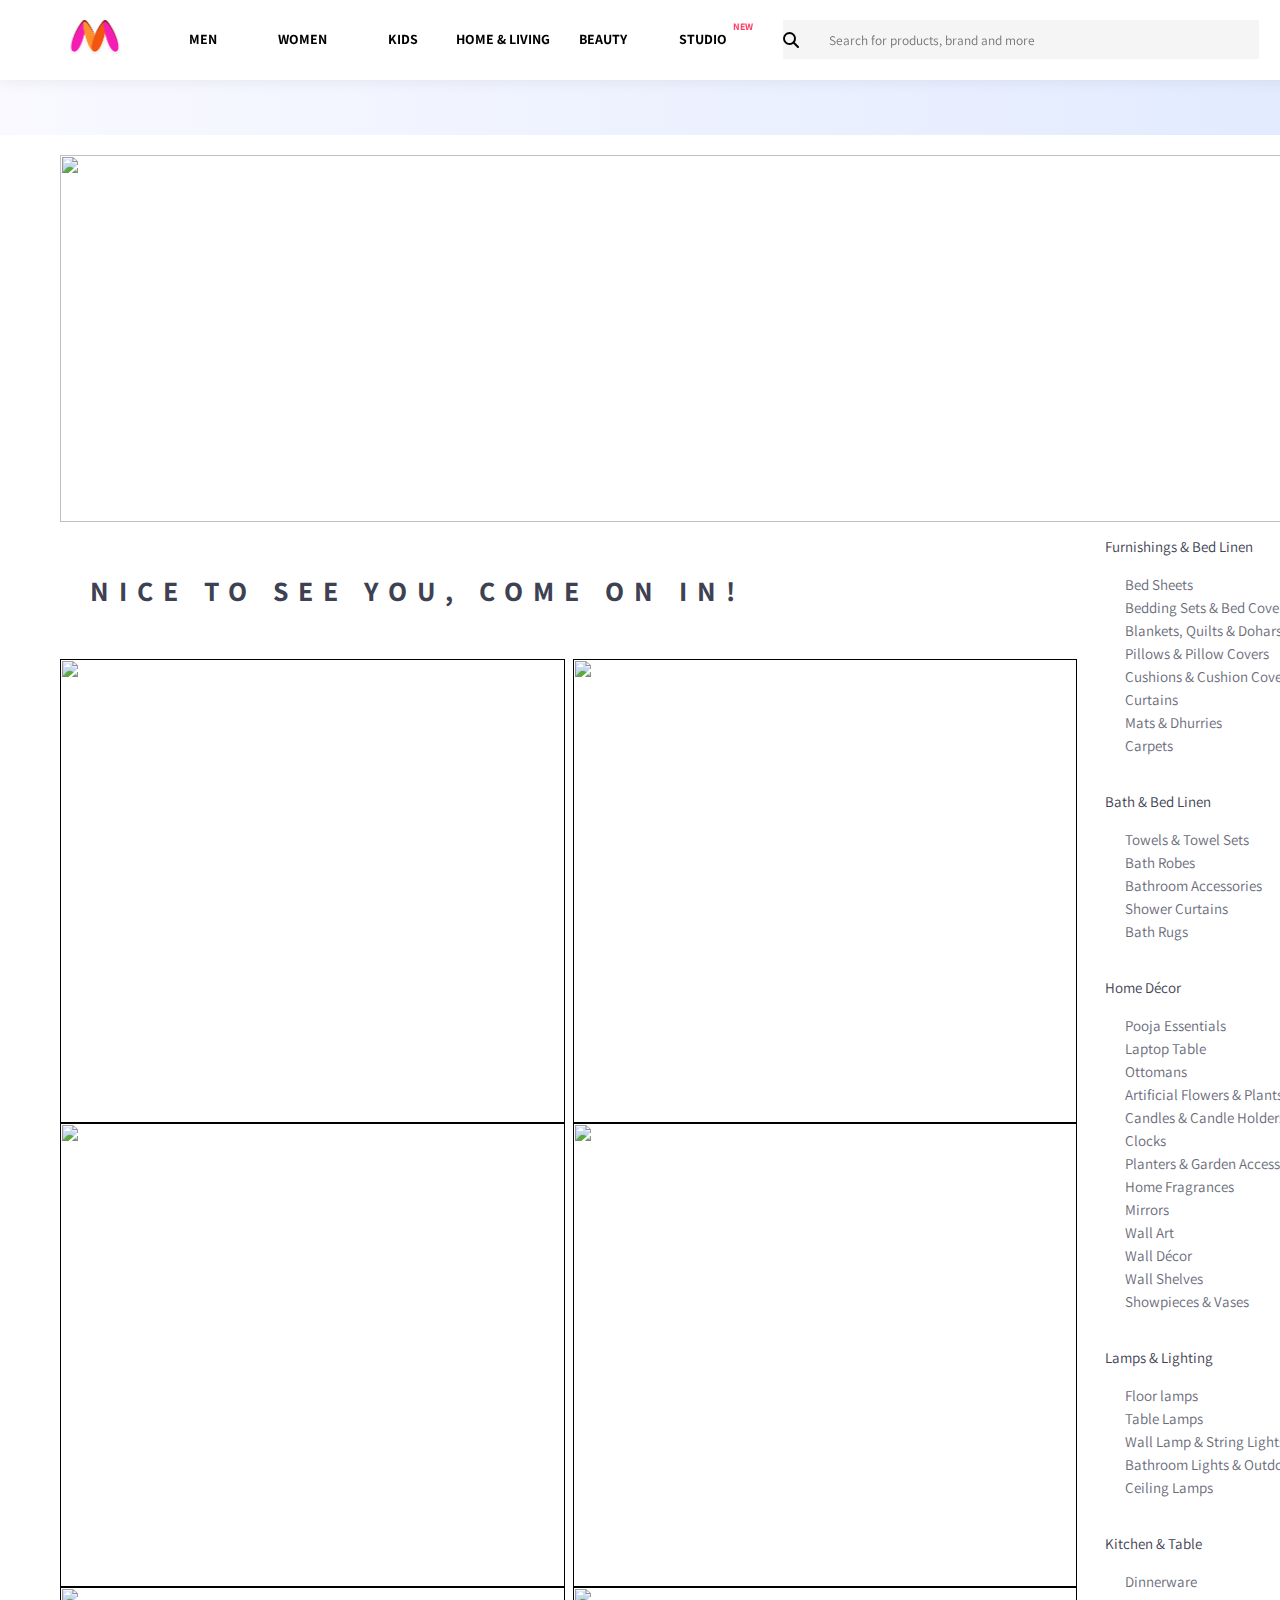
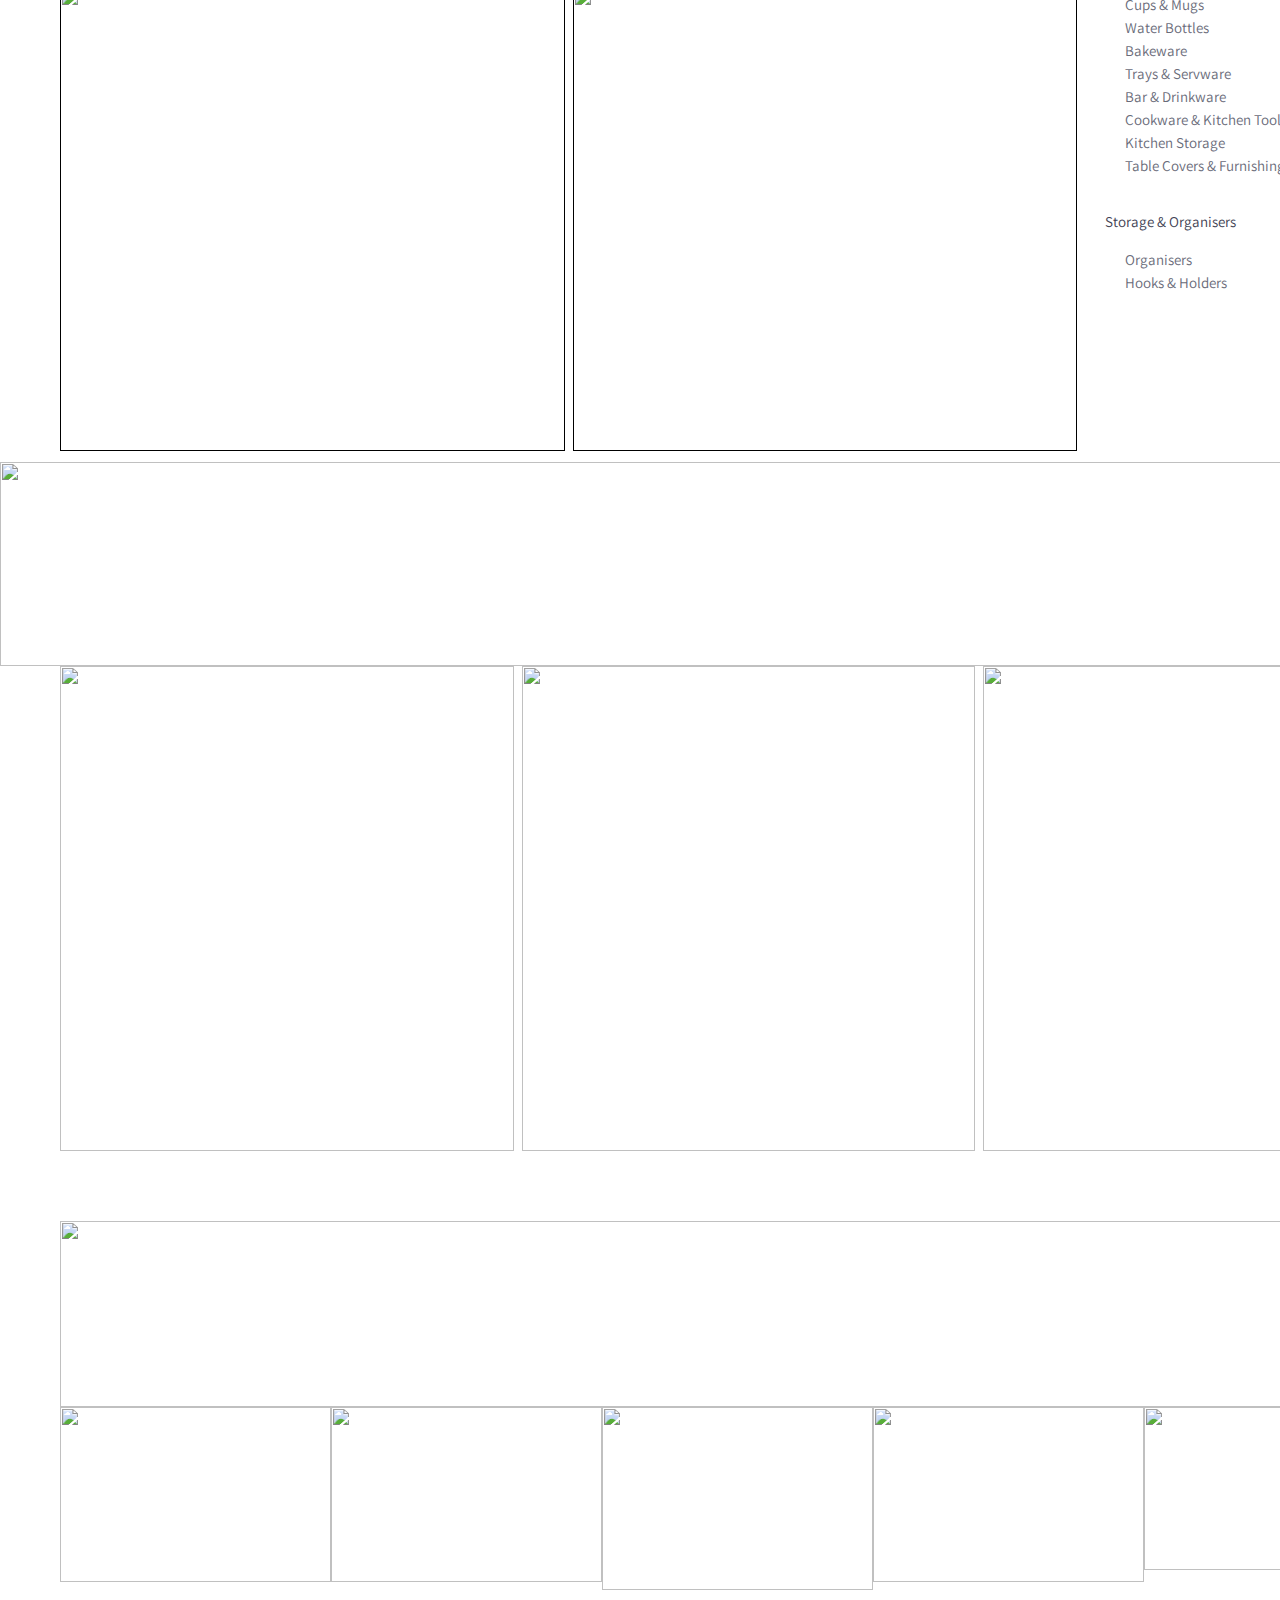
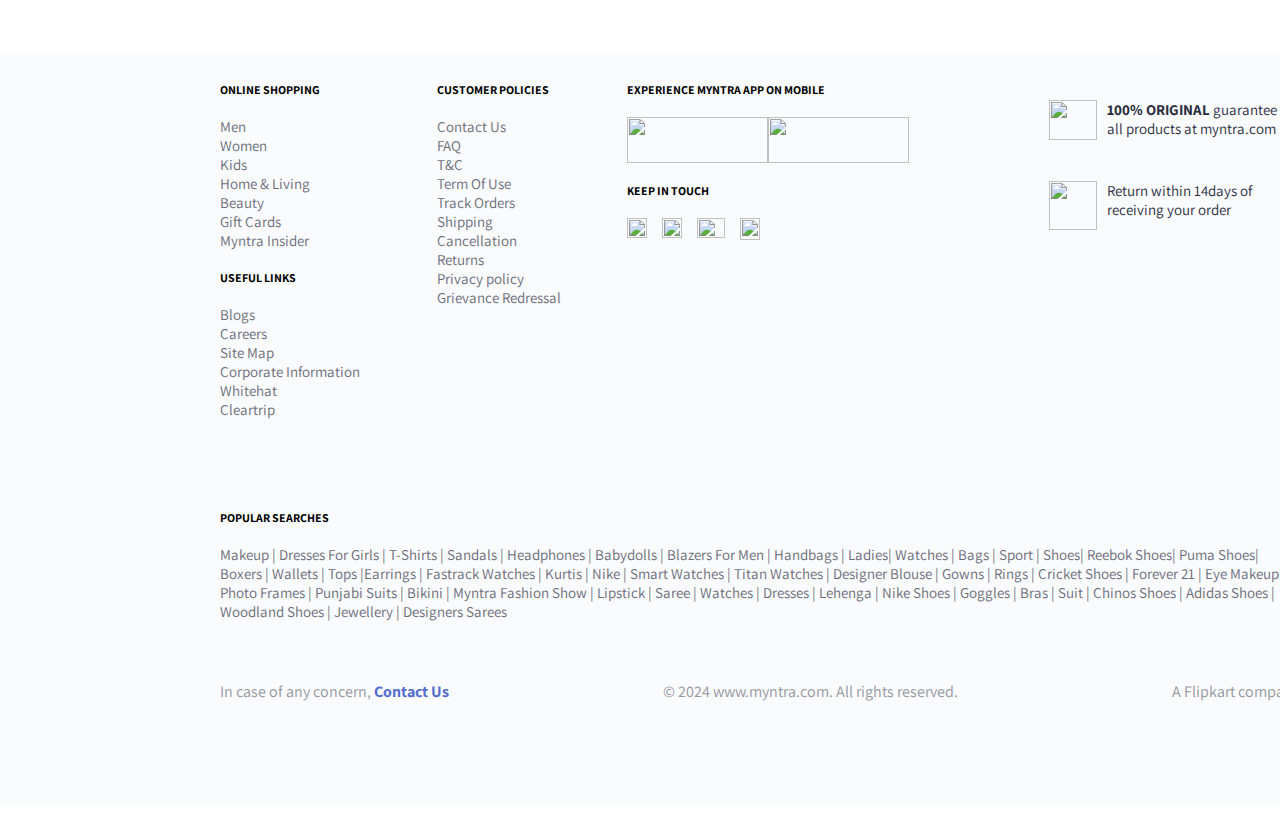
==== home and living.html @ 0d551e58 "new" ====
<!DOCTYPE html>
<html lang="en">

<head>
    <title>Home and Living - Buy Interior Decoration Products and Accessories Online in India</title>
    <link rel="stylesheet" href="css/style.css">
    <link rel="shortcut icon" href="logo.jpg" type="image/x-icon">
    <link rel="stylesheet" href="https://cdnjs.cloudflare.com/ajax/libs/font-awesome/6.7.2/css/all.min.css" />
</head>

<body style="height: 3000px;">
    <header>
        <div class="container">
            <div class="logo">
                <a href="index.html">  <div class="logo-img"></div></a>

            </div>
            <nav>
                <div class="demo"><a href="">Men</a></div>
                <div  class="demo"><a href="">Women</a></div>
                <div  class="demo"><a href="">Kids</a></div>
                <div  class="demo"><a href="home and living.html">Home & Living</a></div>
                <div  class="demo"><a href="">Beauty</a></div>
                <div  class="demo"><a href="">Studio</a>
                <div class="studio">NEW</div>
                </div>

            </nav>
            <div class="search-box">
                <i class="fa-solid fa-magnifying-glass"></i>
                <input type="search" placeholder="Search for products, brand and more">

            </div>
            <div class="profile-section">
                <div>
                    <i class="fa-regular fa-user"></i>
                    <span>Profile</span>
                </div>
                <div>
                    <i class="fa-regular fa-heart"></i>
                    <span>Wishlist</span>
                </div>
                <div>
                    <i class="fa-solid fa-bag-shopping"></i>
                    <span>Bag</span>
                    </i>
                </div>

            </div>

        </div>

    </header>
    <div class="first-box"></div>
    <div class="sec-box">
        <img src="https://assets.myntassets.com/w_980,c_limit,fl_progressive,dpr_2.0/assets/images/banners/2018/6/8/eff01060-f706-468d-b97c-95cdf43174f91528443826867-Desktop-Home-Banner.jpg"
            width="100%" height="100%">
    </div>
    <div class="third-box">
        <div class="third-box-1">
            <div class="text-banner">NICE TO SEE YOU, COME ON IN!</div>
            <div class="subtitle"></div>
            <div class="row-base">
                <div class="base1"><a href=""><img
                            src="https://assets.myntassets.com/w_350,c_limit,fl_progressive,dpr_2.0/assets/images/banners/2018/2/2/11517563660020-bed.jpg"
                            style="width: 100%; height: 100%;"></a></div>
                <div class="base2"><a href=""><img
                            src="https://assets.myntassets.com/w_350,c_limit,fl_progressive,dpr_2.0/assets/images/banners/2018/2/2/11517563782565-furnishings.jpg"
                            style="width: 100%;height: 100%;"></a></div>
            </div>
            <div class="row-base">
                <div class="base1"><a href=""><img
                            src="https://assets.myntassets.com/w_350,c_limit,fl_progressive,dpr_2.0/assets/images/banners/2018/2/2/11517563810789-art-n-decor.jpg"
                            style="width: 100%; height: 100%;"></a></div>
                <div class="base2"><a href=""><img
                            src="https://assets.myntassets.com/w_350,c_limit,fl_progressive,dpr_2.0/assets/images/banners/2018/2/2/11517563866590-lamps.jpg"
                            style="width: 100%; height: 100%;"></a></div>
            </div>
            <div class="row-base">
                <div class="base1"><a href=""><img
                            src="https://assets.myntassets.com/w_350,c_limit,fl_progressive,dpr_2.0/assets/images/banners/2018/2/2/11517563925069-kitchen.jpg"
                            style="width: 100%; height: 100%;"></a></div>
                <div class="base2"><a href=""><img
                            src="https://assets.myntassets.com/w_350,c_limit,fl_progressive,dpr_2.0/assets/images/banners/2018/2/2/11517563958962-bath.jpg"
                            style="width: 100%; height: 100%;"></a></div>
            </div>
        </div>
        <div class="third-box-2">
            <div class="topic">Furnishings & Bed Linen</div>
            <ul>
                <li><a href="">Bed Sheets</a></li>
                <li><a href="">Bedding Sets & Bed Covers</a></li>
                <li><a href="">Blankets, Quilts & Dohars</a></li>
                <li><a href="">Pillows & Pillow Covers</a></li>
                <li><a href="">Cushions & Cushion Covers</a></li>
                <li><a href="">Curtains</a></li>
                <li><a href="">Mats & Dhurries</a></li>
                <li><a href="">Carpets</a></li>
            </ul>
            <div class="topic">Bath & Bed Linen</div>
            <ul>
                <li><a href="">Towels & Towel Sets</a></li>
                <li><a href="">Bath Robes</a></li>
                <li><a href="">Bathroom Accessories</a></li>
                <li><a href="">Shower Curtains</a></li>
                <li><a href="">Bath Rugs</a></li>
            </ul>
            <div class="topic">Home Décor</div>
            <ul>
                <li><a href="">Pooja Essentials</a></li>
                <li><a href="">Laptop Table</a></li>
                <li><a href="">Ottomans</a></li>
                <li><a href="">Artificial Flowers & Plants</a></li>
                <li><a href="">Candles & Candle Holders</a></li>
                <li><a href="">Clocks</a></li>
                <li><a href="">Planters & Garden Accessories</a></li>
                <li><a href="">Home Fragrances</a></li>
                <li><a href="">Mirrors</a></li>
                <li><a href="">Wall Art</a></li>
                <li><a href="">Wall Décor</a></li>
                <li><a href="">Wall Shelves</a></li>
                <li><a href="">Showpieces & Vases</a></li>
            </ul>
            <div class="topic">Lamps & Lighting</div>
            <ul>
                <li><a href="">Floor lamps</a></li>
                <li><a href="">Table Lamps</a></li>
                <li><a href="">Wall Lamp & String Lights</a></li>
                <li><a href="">Bathroom Lights & Outdoor Lamps</a></li>
                <li><a href="">Ceiling Lamps</a></li>
            </ul>
            <div class="topic">Kitchen & Table</div>
            <ul>
                <li><a href="">Dinnerware</a></li>
                <li><a href="">Cups & Mugs</a></li>
                <li><a href="">Water Bottles</a></li>
                <li><a href="">Bakeware</a></li>
                <li><a href="">Trays & Servware</a></li>
                <li><a href="">Bar & Drinkware</a></li>
                <li><a href="">Cookware & Kitchen Tools</a></li>
                <li><a href="">Kitchen Storage</a></li>
                <li><a href="">Table Covers & Furnishings</a></li>
            </ul>
            <div class="topic">Storage & Organisers</div>
            <ul>
                <li><a href="">Organisers</a></li>
                <li><a href="">Hooks & Holders</a></li>
            </ul>
        </div>
    </div>
    <div class="picture">
        <img src="https://assets.myntassets.com/w_980,c_limit,fl_progressive,dpr_2.0/assets/images/banners/2018/2/1/11517478281102-Home-page-Desktop_12.jpg"
            style="width: 100%; height: 100%;">
    </div>
    <div class="fourth-box">
        <div class="f-box1">
            <img src="https://assets.myntassets.com/w_326,c_limit,fl_progressive,dpr_2.0/assets/images/banners/2018/2/1/11517485441956-Wedding-checklist.jpg"
                style="width: 100%; height: 100%;">
        </div>
        <div class="f-box2"><img
                src="https://assets.myntassets.com/w_326,c_limit,fl_progressive,dpr_2.0/assets/images/banners/2018/2/1/11517478592904-Home-page-Desktop_14.jpg"
                style="width: 100%; height: 100%;"></div>
        <div class="f-box3"><img
                src="https://assets.myntassets.com/w_326,c_limit,fl_progressive,dpr_2.0/assets/images/banners/2018/2/1/11517478592892-Home-page-Desktop_15.jpg"
                style="width: 100%; height: 100%;"></div>

    </div>
    <div class="fifth-box"><img
            src="https://assets.myntassets.com/w_980,c_limit,fl_progressive,dpr_2.0/assets/images/banners/2018/2/1/11517478696928-Home-page-Desktop_16.jpg"
            style="width: 100%; height: 100%;">
    </div>
    <div class="six-box">
        <div class="s-box"><img
                src="https://assets.myntassets.com/w_196,c_limit,fl_progressive,dpr_2.0/assets/images/2022/4/26/13606c4a-14e9-48e4-a56a-a9c3979e7db21650971940091-swayam_logo_new_1980_x_1280.jpg"
                style="width: 100%; height: 175px;"></div>
        <div class="s-box"><img
                src="https://assets.myntassets.com/w_196,c_limit,fl_progressive,dpr_2.0/assets/images/2022/3/17/ff6b8a0b-83fa-4f9f-bbb3-0fc51fd9454a1647517771374-updated-logo.jpg"
                style="width: 100%; height: 175px;"></div>
        <div class="s-box"><img
                src="https://assets.myntassets.com/w_196,c_limit,fl_progressive,dpr_2.0/assets/images/2022/3/17/9830dff5-9056-402f-9bf0-ba3ead0abcaf1647499996169-SPACES---LOGO-01--BEDBATHRUGS-.jpg"
                style="width: 100%; height: 183px;"></div>
        <div class="s-box"><img
                src="https://assets.myntassets.com/w_196,c_limit,fl_progressive,dpr_2.0/assets/images/2022/3/17/06f9e39d-a4d4-4ba4-b4cb-960c87ff5d511647499996189-M-S-Logo.jpg"
                style="width: 100%; height: 175px;"></div>
        <div class="s-box"><img
                src="https://assets.myntassets.com/w_196,c_limit,fl_progressive,dpr_2.0/assets/images/banners/2019/3/1/a38e440e-1ff7-4092-acbe-46d74b38384a1551443106457-Home-page-Desktop-Brands_13.jpg"
                style="width: 100%; height: 163px;"></div>
    </div>
    <footer style="padding: 30px 0px 40px 0px; height: 754px;">
        <div class="footer-box1" style="height: 754px;">
            <div class="row1">
                <div class="A">
                    <h1>ONLINE SHOPPING</h1>
                    <ul>
                        <li>Men</li>
                        <li>Women</li>
                        <li>Kids</li>
                        <li>Home & Living</li>
                        <li>Beauty</li>
                        <li>Gift Cards</li>
                        <li style="margin-bottom: 20px;">Myntra Insider</li>
                    </ul>
                    <h1>USEFUL LINKS</h1>
                    <ul>
                        <li>Blogs</li>
                        <li>Careers</li>
                        <li>Site Map</li>
                        <li>Corporate Information</li>
                        <li>Whitehat</li>
                        <li>Cleartrip</li>
                    </ul>

                </div>
                <div class="B">
                    <h1>CUSTOMER POLICIES</h1>
                    <ul>
                        <li>Contact Us</li>
                        <li>FAQ</li>
                        <li>T&C</li>
                        <li>Term Of Use</li>
                        <li>Track Orders</li>
                        <li>Shipping</li>
                        <li>Cancellation</li>
                        <li>Returns</li>
                        <li>Privacy policy</li>
                        <li>Grievance Redressal</li>
                    </ul>
                </div>
                <div class="C">
                    <h1>EXPERIENCE MYNTRA APP ON MOBILE</h1>
                    <div class="foot-box">
                        <div class="f-b-1" style="width: 50%; height: 100%;">
                            <img src="https://constant.myntassets.com/web/assets/img/80cc455a-92d2-4b5c-a038-7da0d92af33f1539674178924-google_play.png"
                                style="width: 100%; height: 100%;">
                        </div>
                        <div class="f-b-2" style="width: 50%; height: 100%;">
                            <img src="https://constant.myntassets.com/web/assets/img/bc5e11ad-0250-420a-ac71-115a57ca35d51539674178941-apple_store.png"
                                style="width: 100%; height: 100%;">
                        </div>

                    </div>
                    <div class="foot-box-1">
                        <h1>KEEP IN TOUCH</h1>
                        <div class="new-box">
                            <div><img
                                    src="https://constant.myntassets.com/web/assets/img/d2bec182-bef5-4fab-ade0-034d21ec82e31574604275433-fb.png"
                                    style="width: 20px; height: 20px;"></div>
                            <div><img
                                    src="https://constant.myntassets.com/web/assets/img/f10bc513-c5a4-490c-9a9c-eb7a3cc8252b1574604275383-twitter.png"
                                    style="width: 20px; height: 20px;"></div>
                            <div><img
                                    src="https://constant.myntassets.com/web/assets/img/a7e3c86e-566a-44a6-a733-179389dd87111574604275355-yt.png"
                                    style="width: 28px; height: 20px;"></div>
                            <div><img
                                    src="https://constant.myntassets.com/web/assets/img/b4fcca19-5fc1-4199-93ca-4cae3210ef7f1574604275408-insta.png"
                                    style="width: 20px; height: 22px;"></div>
                        </div>

                    </div>
                </div>
                <div class="D">
                    <div class="D1" style="width: 250px;height: 41px; display: flex;">
                        <div class="photo"><img
                                src="https://constant.myntassets.com/web/assets/img/6c3306ca-1efa-4a27-8769-3b69d16948741574602902452-original.png"
                                style="width: 48px; height: 40px;"></div>
                        <div class="text"><b>100% ORIGINAL </b>guarantee for all products at myntra.com</div>
                    </div>
                    <div class="D2" style="width: 250px; height: 41px; display: flex;">
                        <div class="photo-1">
                            <img src="https://assets.myntassets.com/assets/images/retaillabs/2023/5/22/becb1b16-86cc-4e78-bdc7-7801c17947831684737106127-Return-Window-image.png"
                                style="width: 48px; height: 49px;">
                        </div>
                        <div class="text1">Return within 14days of receiving your order</div>
                    </div>
                </div>
            </div>
            <div class="popular-searches">
                <h1>POPULAR SEARCHES</h1>
                <a href="#">
                    <p>
                        Makeup | Dresses For Girls | T-Shirts | Sandals | Headphones | Babydolls | Blazers For Men |
                        Handbags | Ladies|
                        Watches | Bags | Sport | Shoes| Reebok Shoes| Puma Shoes| Boxers | Wallets | Tops |Earrings |
                        Fastrack Watches |
                        Kurtis | Nike | Smart Watches | Titan Watches | Designer Blouse | Gowns | Rings | Cricket Shoes
                        | Forever 21 | Eye
                        Makeup | Photo Frames | Punjabi Suits | Bikini | Myntra Fashion Show | Lipstick | Saree |
                        Watches | Dresses |
                        Lehenga | Nike Shoes | Goggles | Bras | Suit | Chinos Shoes | Adidas Shoes | Woodland Shoes |
                        Jewellery |
                        Designers Sarees
                    </p>
                </a>
            </div>
            <div class="concern">
                <div class="contact-concern">In case of any concern, <a href="#">Contact Us</a></div>
                <p>© 2024 www.myntra.com. All rights reserved.</p>
                <div class="fpcomp"><a href="#">A Flipkart company</a></a></div>
            </div>
        </div>

    </footer>




</body>

</html>
---- css/style.css ----
@import url('https://fonts.googleapis.com/css2?family=Assistant:wght@200..800&display=swap');

* {
    margin: 0;
    padding: 0;
    box-sizing: border-box;
    font-family: "Assistant", serif;
}
.offers{
    position: fixed;
    bottom: 130px;
    width: 44px;
    height: 288px;
    background-color: #535766;
    color: white;
    right: 0;
    display: flex;
    justify-content: center;
    align-items: center;
    padding: 20px;
   
}
.offer-content{
    text-align: center;
   
    
}
.offer-text{
    font-size: 24px;
    font-weight: bold;
    writing-mode: vertical-rl;
    transform: rotate(180deg);
    margin: 24px 16px;
    border-top: 12px solid transparent;
    border-bottom: 12px solid transparent;
    
}

header {
    width: 1519px;
    height: 80px;
    box-shadow: 0 4px 12px 0 rgba(0, 0, 0, .05);
    background-color: white;
    /* border: 2px solid red; */
    position: fixed;
    top: 0;
    left: 0;
    right: 0;
}

a {
    text-decoration: none;
    color: inherit;
    font-family: "Assistant", serif;
}

.container {
    width: 1500px;
    height: 80px;
    /* border: 2px solid red; */
    margin: auto;
    display: flex;
    gap: 30px;
    position: relative;

}

.logo {
    width: 53px;
    height: 80px;
    margin-left: 4%;
    /* border: 1px solid green; */
}

.logo-img {
    width: 53px;
    height: 36px;
    /* border: 2px solid gray; */
    background-image: url("../images/MyntraWebSprite_27_01_2021.png");
    background-position: -462px 0px;
    background-size: 1404px 105px;
    margin-top: 18px;

}

nav {
    width: 600px;
    height: 80px;
    display: flex;
    justify-content: center;
    align-items: center;
    position: relative;


}

.demo {
    width: 100px;
    height: 100%;
    /* margin-top: 10px; */
    padding-top: 30px;
    text-align: center;
    text-transform: uppercase;
    font-size: 14px;
    font-weight: 700;


}

.studio {
    width: 20px;
    height: 13px;
    position: absolute;
    /* border: 1px solid blue; */
    top: 20px;
    right: 0;
    color: #ff3f6c;
    font-size: 10px;
}

.search-box {
    width: 486px;
    height: 39px;
    /* border: 1px solid blue; */
    margin-top: 20px;
    display: flex;
    gap: 30px;
    align-items: center;
    background: #f5f5f6;
}
.submit{
    width: 40px;
    height: 39px;
    /* border: 1px solid green; */
}

input {
    width: 100%;
    border: none;
    background: #f5f5f6;
    outline: none;
}

.profile-section {
    width: 194px;
    height: 40px;
    /* border: 2px solid blue; */
    margin-top: 20px;
    display: flex;
    justify-content: center;
    align-items: center;
    margin-right: 30px;
}

.profile-section>div {
    width: 33%;
    height: 40px;
    /* border: 1px solid maroon; */
    display: flex;
    gap: 4px;
    flex-direction: column;
    justify-content: center;
    align-items: center;
    color: #000;
}

.profile-section span {
    font-size: 12px;
    font-weight: 700;

}

.banner {
    width: 1519px;
    height: 372px;
    /* margin: 80px 0px 0px 60px; */
    box-shadow: 0 2px 12px 0 rgba(0, 0, 0, .04);
    display: flex;
    justify-content: center;
    margin-top: 80px;
    align-items: center;
   
}
.banner img{
    padding-top: 30px;
    width: 709px;
    height: 372px;
}

.container1 {
    width: 1519px;
    height: 135px;
    /* border: 2px solid red; */
    padding-left: 100px;
    padding-right: 100px;
    display: flex;
    flex-direction: row;
    justify-content: center;
    align-items: center;
    background-color: transparent;
}
.container2 {
    width: 1519px;
    height: 19px;
    padding-left: 100px;
    padding-right: 100px;
    /* border: 1px solid green; */
}

.container3 {
    width: 1519px;
    height: 109px;
    padding-left: 100px;
    padding-right: 100px;
    /* border: 1px solid blue; */
}

.container4 {
    width: 1519px;
    height: 281px;
    /* border: 4px solid red; */
}

.inner-box {
    width: 100%;
    height: 100%;
    /* border: 2px solid blue; */
    padding-top: 20px;
    padding-bottom: 15px;
    padding-left: 100px;
    padding-right: 100px;
    display: flex;

}

.box {
    width: 12%;
    height: 216px;
    /* border: 2px solid maroon; */
}

.container5 {
    width: 1519px;
    height: 82px;
    /* border: 1px solid red; */
    padding-left: 100px;
    padding-right: 100px;
}

.container-img {
    width: 1519px;
    padding-left: 100px;
    padding-right: 100px;
    /* border: 2px solid blue; */
    display: flex;
    flex-wrap: wrap;
    justify-content: space-evenly;
    align-content: space-evenly;
}

.contbox {
    width: 219px;
    height: 287px;
}



.innerbox {
    width: 1519px;
    height: 287px;
    /* border: 7px solid darkolivegreen ; */
    display: flex;
}

.new {
    width: 1519px;
    height: 240px;
    /* border: 4px solid red; */
    padding-left: 100px;
    padding-right: 100px;
}

footer {
    width: 1519px;
    height: 3000px;
    /* border: 4px solid blue; */
    background: #FAFBFC;
}

.footer-box1 {
    width: 1080px;
    height: 3435px;
    /* border: 4px solid red; */
    margin: auto;

}

.C .foot-box-1 h1 {
    margin-bottom: 20px;
}

.row1 {
    width: 100%;
    height: 428px;
    /* border: 4px solid gray; */
    display: flex;
    justify-content: space-between;
}

.popular-searches {
    width: 1080px;
    height: 131px;
    /* border: 3px solid blue; */

}

.r2 {
    margin-top: 10px;
    color: #696b79;
    font-size: 15px;
    background-color: transparent;
}

.A {
    width: 175px;
    height: 100%;
    /* border: 2px solid green; */
}

h1 {
    font-size: 12px;
    margin-bottom: 20px;
}

ul {
    list-style: none;
    margin-bottom: 20px;
    font-size: 15px;
    color: #696b79;
}

.B {
    width: 147px;
    height: 295px;
    /* border: 4px solid pink; */
}

.C {
    width: 380px;
    height: 176px;
    /* border: 2px solid darkorchid; */
}

.foot-box {
    width: 282px;
    height: 46px;
    /* border: 3px solid green; */
    display: flex;
    margin-bottom: 20px;
}

.foot-box-1 {
    width: 360px;
    height: 19px;

}

.new-box {
    width: 100px;
    height: 100px;
    /* border: 2px solid magenta; */
    display: flex;
    gap: 15px;
}

.D {
    width: 250px;
    height: 158px;
    /* border: 3px solid blue; */
    display: flex;
    flex-direction: column;
    justify-content: center;
    align-items: center;
    gap: 40px;
    color: #696b79;
    font-size: 15px;
}

.photo {
    width: 48px;
    height: 40px;
    /* float: left; */
    margin-right: 10px;
}

.text {
    /* float: left; */
    color: #282c3f;
}

.photo-1 {
    width: 48px;
    height: 49px;
    /* float: left; */
    margin-right: 10px;
}

.text1 {
    /* float: left; */
    color: #282c3f;
}

.popular-searches a p {
    color: #696b79;
    font-size: 15px;
}

.vertical-bar {
    /* border-left: 1px solid red; */

}
.phone{
    color: #526cd0;
    font-size: 15px;
    font-weight: 700;
}

.concern {
    width: 1080px;
    height: 20px;
    margin-top: 40px;
    color: #94969f;
    display: flex;
    justify-content: space-between;

}

.contact-concern>a {
    color: #526cd0;
    font-weight: 700;
}

.fpcomp>a {
    color: #94969f;

}

.registered-add {
    width: 1080px;
    height: 200px;
    /* border: 4px solid green; */
    margin: 30px 0;
    padding: 20px 0 0;
    border-top: 1px solid #eaeaec;
    display: flex;
    position: relative;
}

.R1 {
    width: 756px;
    height: 120px;
}

.registered-add ul {
    margin-top: 40px;
}

.R2 {
    width: 324px;
    height: 40px;
    position: absolute;
    right: 0;
    bottom: 0;
}

.R2 p {
    color: #94969f;
}

.desktop-cont {
    width: 1080px;
    height: 2530px;
    /* border: 4px solid darkorchid; */
    margin: 15px 0 0;
    border-top: 1px solid #eaeaec;
    font-size: 14px;
    color: #94969f;
}

.desktop-cont>h1 {
    color: #535766;
    font-weight: 700;
    font-size: 14px;


}

.desktop-cont ol {
    margin-top: 10px;
    margin-left: 50px;
}

.desktop-cont ol b {
    font-weight: 700;
    font-size: 14px;
    color: #535766;

}

.desktop-cont ul {
    margin-left: 50px;
    list-style: disc;
}

.first-box {
    width: 1519px;
    height: 55px;
    /* border: 4px solid green; */
    margin-top: 80px;
    background-image: linear-gradient(90deg, #f9f9ff, #dee8ff);

}

.sec-box {
    width: 1519px;
    height: 367px;
    /* border: 3px solid blue; */
    padding-left: 60px;
    padding-right: 60px;
    margin-top: 20px;
}

.third-box {
    width: 1519px;
    height: 1540px;
    /* border: 4px solid blueviolet; */
    display: flex;
}

.third-box-1 {
    width: 1085px;
    height: 1540px;
    padding-left: 60px;
    /* border: 3px solid darkgreen; */
}

.third-box-2 {
    width: 434px;
    height: 1348px;
    /* border: 3px solid darkred; */
    padding-left: 20px;
}

.text-banner {
    width: 1025px;
    height: 37px;
    text-transform: uppercase;
    color: #3e4152;
    letter-spacing: 10px;
    margin: 50px 0 10px 30px;
    font-weight: 700;
    font-size: 28px;
}

.subtitle {
    width: 100%;
    margin-bottom: 50px;
}

.row-base {
    width: 1025px;
    height: 464px;
    /* border: 2px solid teal; */
    display: flex;
    /* margin-bottom: 50px; */
}

.base1 {
    width: 50%;
    height: 100%;
    /* border: 2px solid gray; */
    padding-right: 8px;
    background-color: transparent;

}

.base2 {
    width: 50%;
    height: 100%;
    /* border: 2px solid goldenrod; */
    padding-right: 8px;
    background-color: transparent;

}

.picture {
    width: 1519px;
    height: 204px;
    /* border: 4px solid blueviolet; */
}

.topic {
    width: 414px;
    height: 51px;
    color: #3e4152;
    font-size: 15px;
    padding: 15px 0px;

}

.third-box-2 ul li {
    padding-left: 20px;
    padding-bottom: 2px;
    padding-top: 2px;
}

.fourth-box {
    width: 1519px;
    height: 555px;
    /* border: 4px solid gray; */
    padding-left: 60px;
    padding-right: 60px;
    display: flex;
    color: #7e818c;
}

.f-box1 {
    width: 33%;
    height: 485px;
    padding-right: 8px;
    /* border: 3px solid pink; */
}

.f-box2 {
    width: 33%;
    height: 485px;
    padding-right: 8px;
    /* border: 3px solid brown; */
}

.f-box3 {
    width: 33%;
    height: 485px;
    padding-right: 8px;
    /* border: 3px solid darkolivegreen; */
}

.fifth-box {
    width: 1519px;
    height: 186px;
    padding-left: 60px;
    /* border: 4px solid blue; */

}

.six-box {
    width: 1519px;
    height: 245px;
    /* border: 4px solid red; */
    padding-left: 60px;
    padding-right: 60px;
    display: flex;
}

.s-box {
    width: 271px;
    height: 245px;
    /* border: 2px solid green; */
}

.mega-menu {
    width: 1100px;
    height: 450px;
    /* border: 2px solid red; */
    position: absolute;
    top: 78px;
    left: 0;
    background-color: white;
    box-shadow: rgba(0, 0, 0, 0.35) 0px 5px 15px;
    /* opacity: 0; */
    transition: 300ms;
    visibility: hidden;
    display: flex;
    justify-content: space-around;
    text-align: left;
    padding-left: 10px;
    opacity: 0;
    visibility: hidden;
    transition: 300ms;
}

.mega-menu-section {
    /* width: 100; */
    height: 100%;
    /* border: 2px solid green; */
    padding: 20px;

}

.main-item:hover .mega-menu {
    opacity: 1;
    visibility: visible;
}

.mega-menu-section h4 {
    color: tomato;
    text-transform: none;
    margin-bottom: 10px;
}

.mega-menu-section li {
    font-size: 14px;
    text-transform: none;
    font-weight: 400;
    margin-bottom: 5px;

}
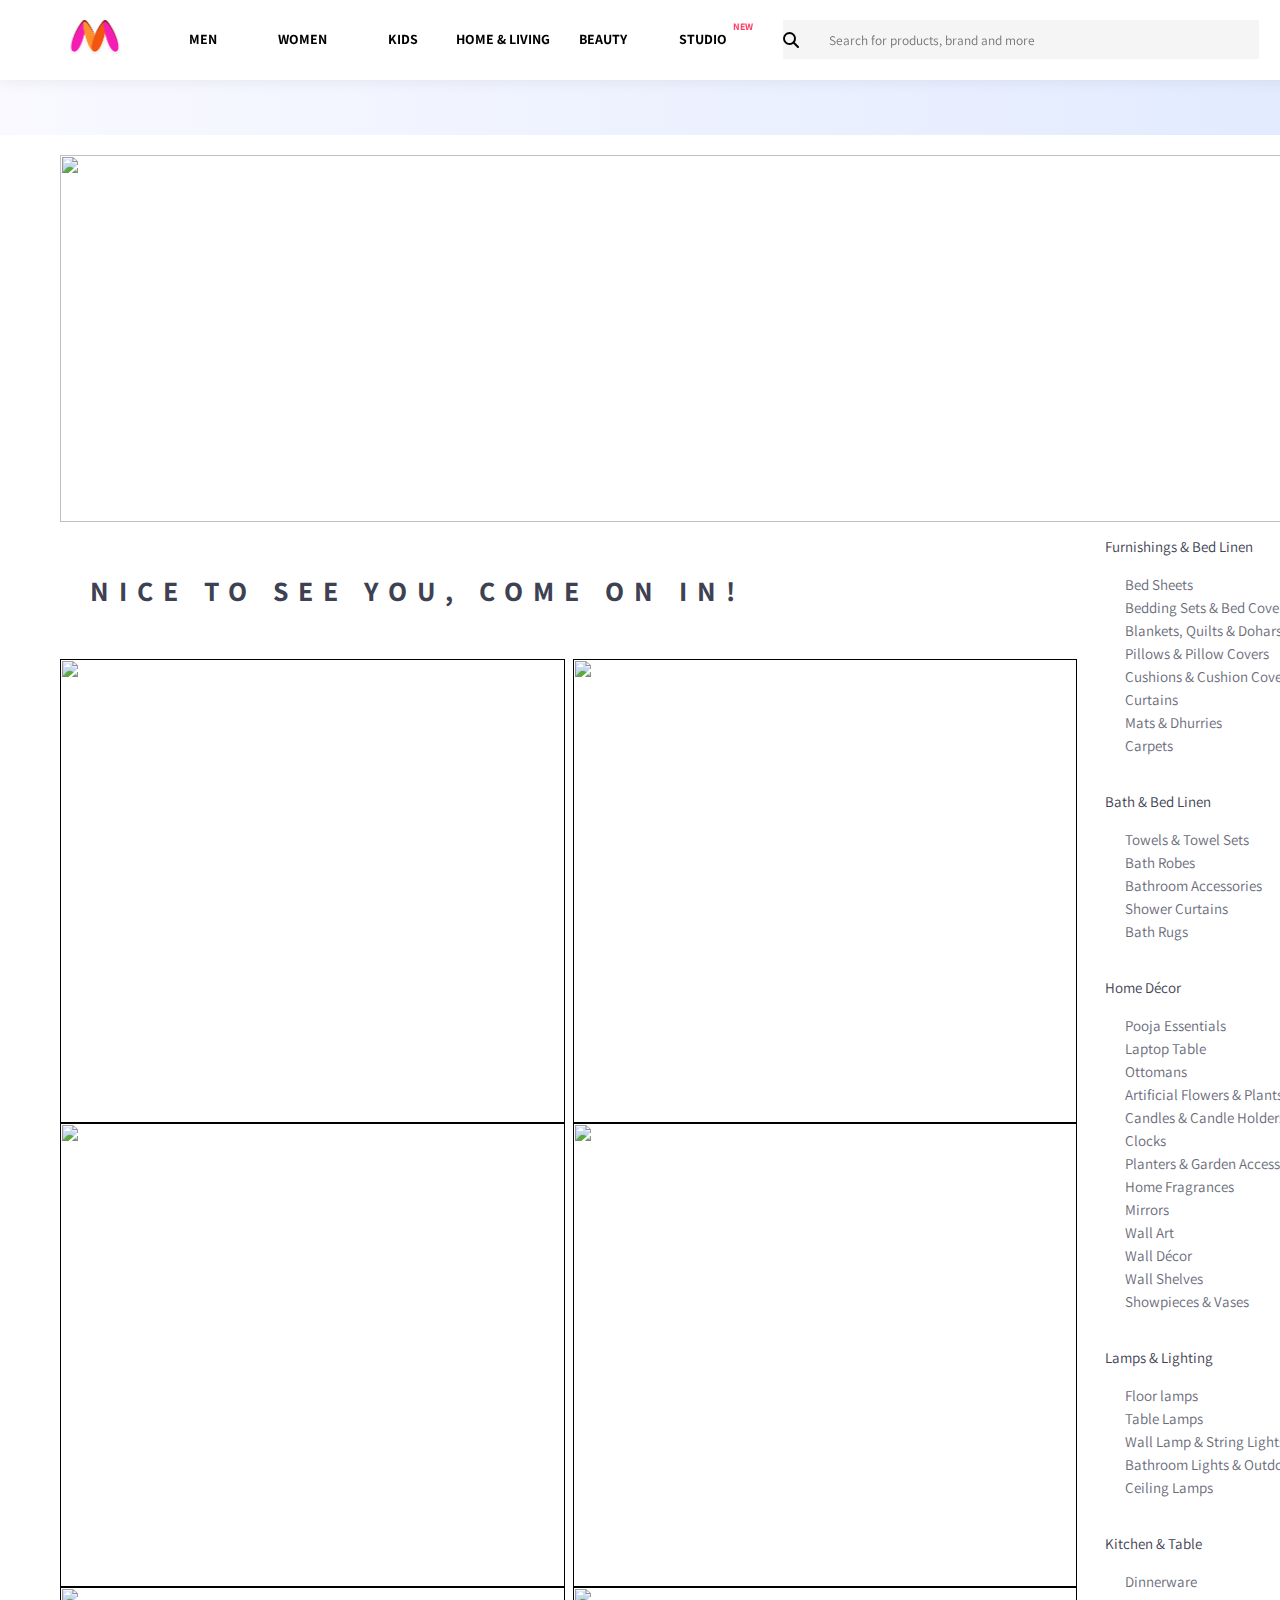
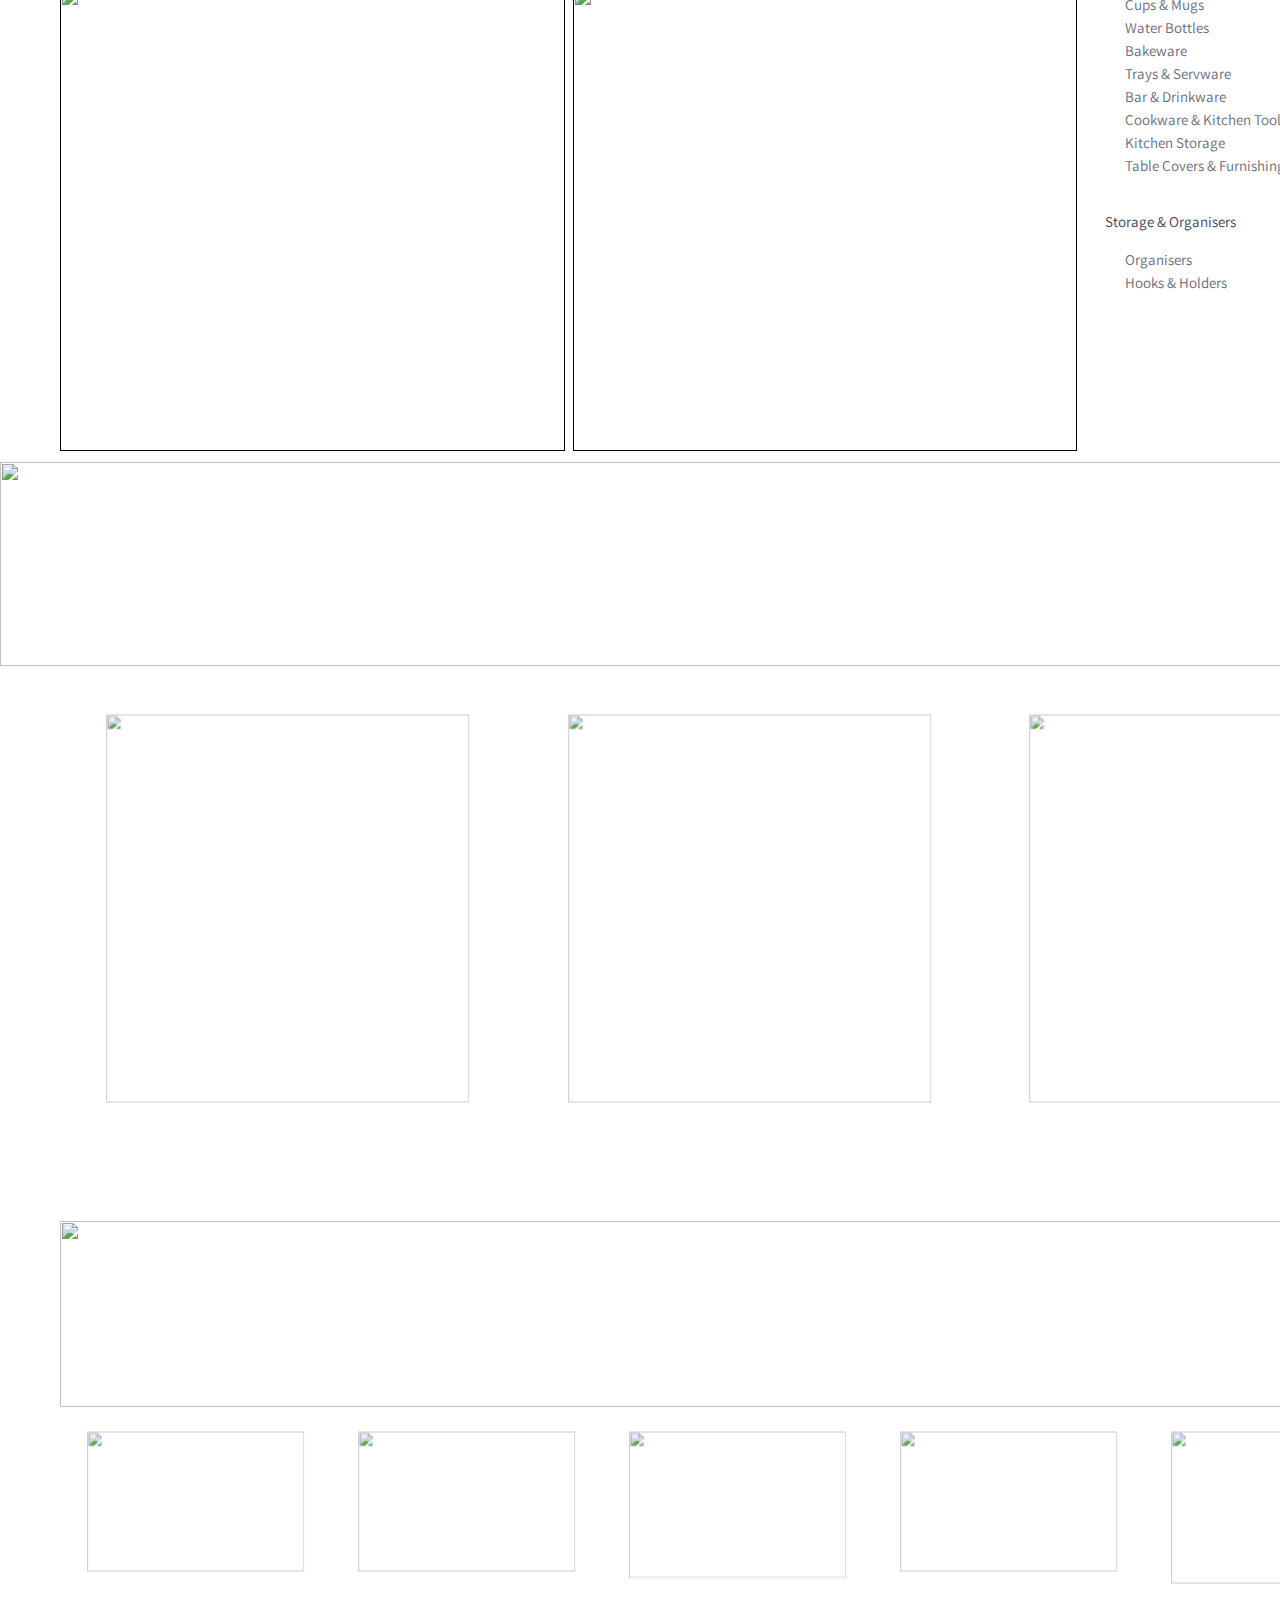
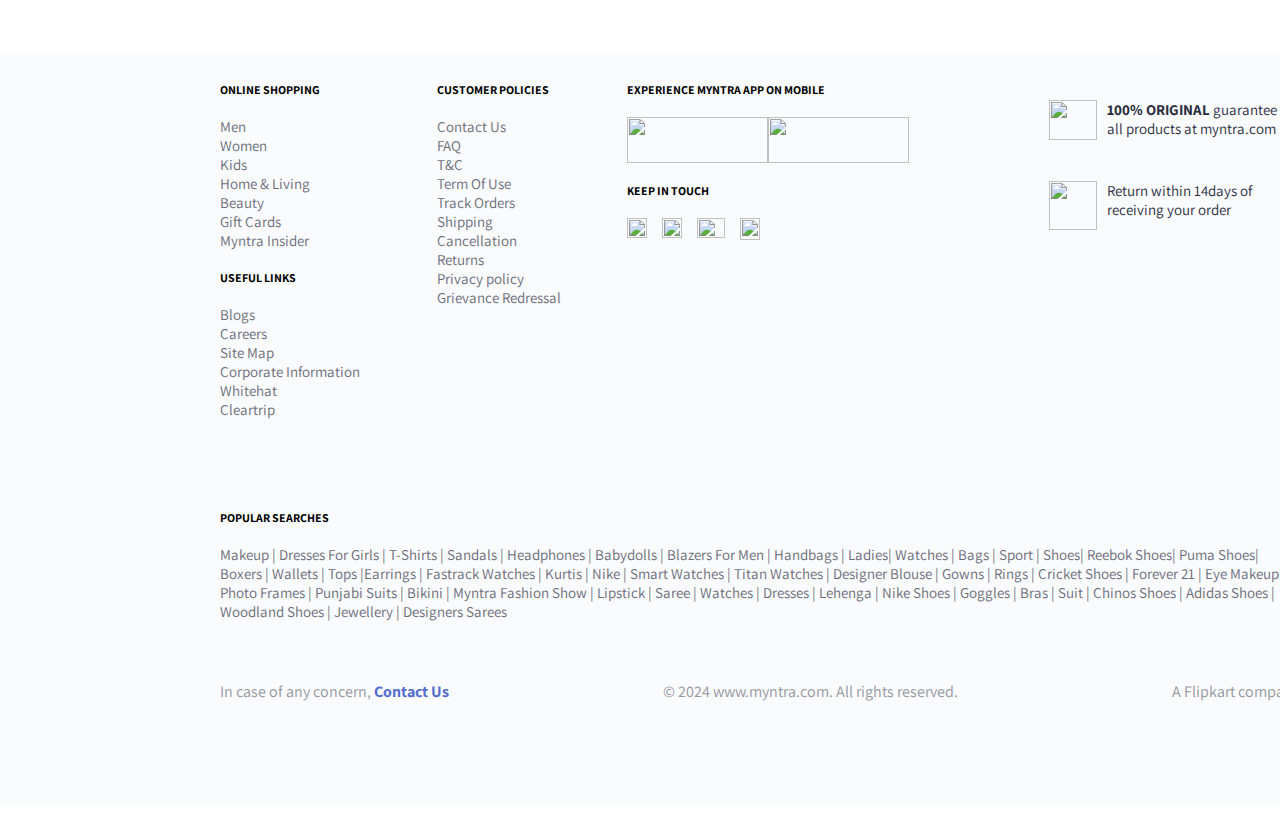
==== commit 706edc12: "first commit" ====
--- a/home and living.html
+++ b/home and living.html
@@ -184,7 +184,7 @@
                 style="width: 100%; height: 175px;"></div>
         <div class="s-box"><img
                 src="https://assets.myntassets.com/w_196,c_limit,fl_progressive,dpr_2.0/assets/images/banners/2019/3/1/a38e440e-1ff7-4092-acbe-46d74b38384a1551443106457-Home-page-Desktop-Brands_13.jpg"
-                style="width: 100%; height: 163px;"></div>
+                style="width: 100%; height: 190px;"></div>
     </div>
     <footer style="padding: 30px 0px 40px 0px; height: 754px;">
         <div class="footer-box1" style="height: 754px;">
--- a/css/style.css
+++ b/css/style.css
@@ -6,7 +6,8 @@
     box-sizing: border-box;
     font-family: "Assistant", serif;
 }
-.offers{
+
+.offers {
     position: fixed;
     bottom: 130px;
     width: 44px;
@@ -14,26 +15,29 @@
     background-color: #535766;
     color: white;
     right: 0;
-    display: flex;
+    /* display: flex; */
     justify-content: center;
     align-items: center;
-    padding: 20px;
-   
-}
-.offer-content{
-    text-align: center;
-   
-    
-}
-.offer-text{
+}
+
+.arrow {
+    width: 13px;
+    height: 24px;
+    /* border-top: 12px solid  red; */
+    margin: 24px 16px;
+
+}
+
+.offer-text {
     font-size: 24px;
     font-weight: bold;
     writing-mode: vertical-rl;
     transform: rotate(180deg);
-    margin: 24px 16px;
-    border-top: 12px solid transparent;
-    border-bottom: 12px solid transparent;
-    
+    padding: 4px;
+    width: 36px;
+    height: 200px;
+    text-align: center;
+
 }
 
 header {
@@ -128,7 +132,8 @@
     align-items: center;
     background: #f5f5f6;
 }
-.submit{
+
+.submit {
     width: 40px;
     height: 39px;
     /* border: 1px solid green; */
@@ -179,9 +184,10 @@
     justify-content: center;
     margin-top: 80px;
     align-items: center;
-   
-}
-.banner img{
+
+}
+
+.banner img {
     padding-top: 30px;
     width: 709px;
     height: 372px;
@@ -199,6 +205,7 @@
     align-items: center;
     background-color: transparent;
 }
+
 .container2 {
     width: 1519px;
     height: 19px;
@@ -417,9 +424,10 @@
 
 .vertical-bar {
     /* border-left: 1px solid red; */
-
-}
-.phone{
+}
+
+
+.phone {
     color: #526cd0;
     font-size: 15px;
     font-weight: 700;
@@ -573,6 +581,8 @@
     /* border: 2px solid teal; */
     display: flex;
     /* margin-bottom: 50px; */
+    overflow: hidden;
+
 }
 
 .base1 {
@@ -581,7 +591,11 @@
     /* border: 2px solid gray; */
     padding-right: 8px;
     background-color: transparent;
-
+    transform: scale(1);
+
+}
+.base1:hover {
+    transform: scale(1.1);
 }
 
 .base2 {
@@ -590,7 +604,11 @@
     /* border: 2px solid goldenrod; */
     padding-right: 8px;
     background-color: transparent;
-
+    transform: scale(1);
+
+}
+.base2:hover {
+    transform: scale(1.1);
 }
 
 .picture {
@@ -622,6 +640,8 @@
     padding-right: 60px;
     display: flex;
     color: #7e818c;
+    overflow: hidden;
+    transition: 0.6s;
 }
 
 .f-box1 {
@@ -629,6 +649,10 @@
     height: 485px;
     padding-right: 8px;
     /* border: 3px solid pink; */
+    transform: scale(0.8);
+}
+.f-box1:hover {
+    transform: scale(0.9);
 }
 
 .f-box2 {
@@ -636,6 +660,10 @@
     height: 485px;
     padding-right: 8px;
     /* border: 3px solid brown; */
+    transform: scale(0.8);
+}
+.f-box2:hover {
+    transform: scale(0.9);
 }
 
 .f-box3 {
@@ -643,6 +671,10 @@
     height: 485px;
     padding-right: 8px;
     /* border: 3px solid darkolivegreen; */
+    transform: scale(0.8);
+}
+.f-box3:hover {
+    transform: scale(0.9);
 }
 
 .fifth-box {
@@ -660,12 +692,18 @@
     padding-left: 60px;
     padding-right: 60px;
     display: flex;
+    overflow: hidden;
+    transition: 0.6s;
 }
 
 .s-box {
     width: 271px;
     height: 245px;
     /* border: 2px solid green; */
+    transform: scale(0.8);
+}
+.s-box:hover {
+    transform: scale(0.9);
 }
 
 .mega-menu {
@@ -714,4 +752,8 @@
     font-weight: 400;
     margin-bottom: 5px;
 
+}
+.mega-menu-section li:hover {
+    font-weight: 700;
+    color: black;
 }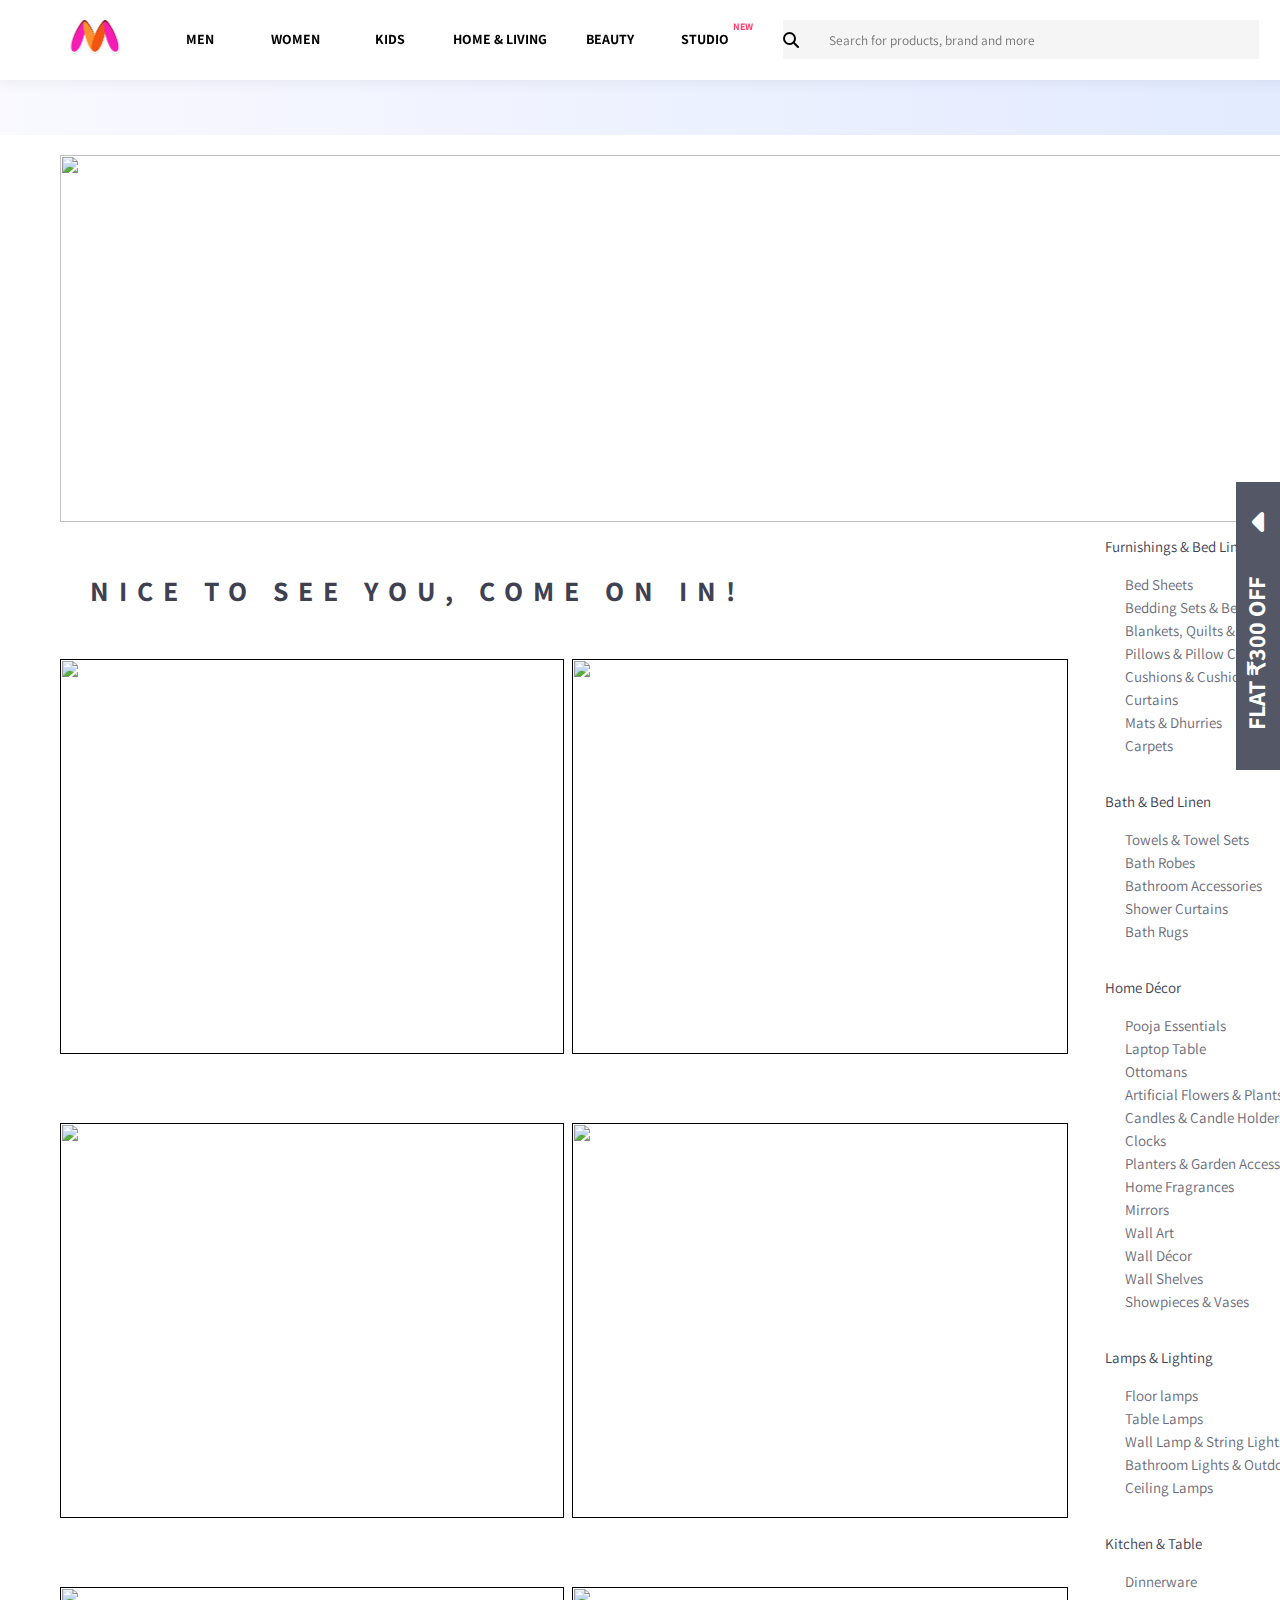
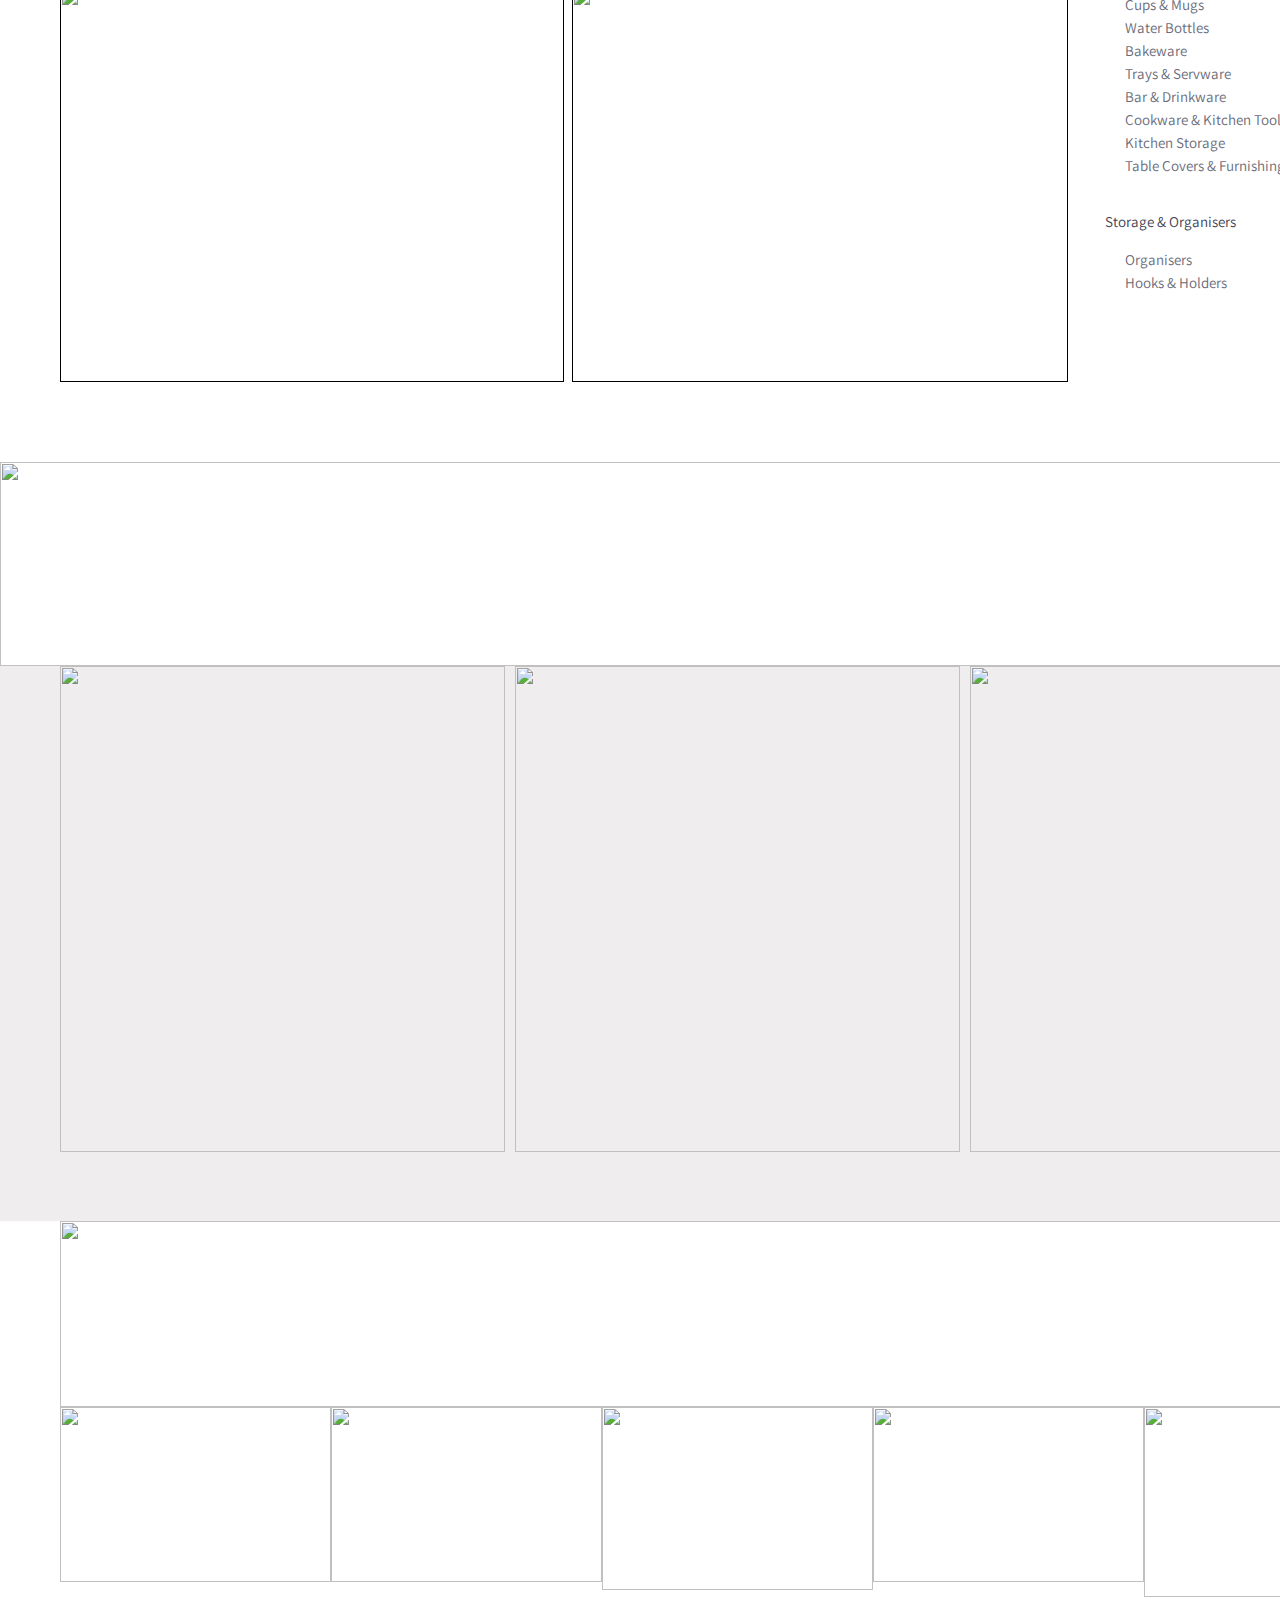
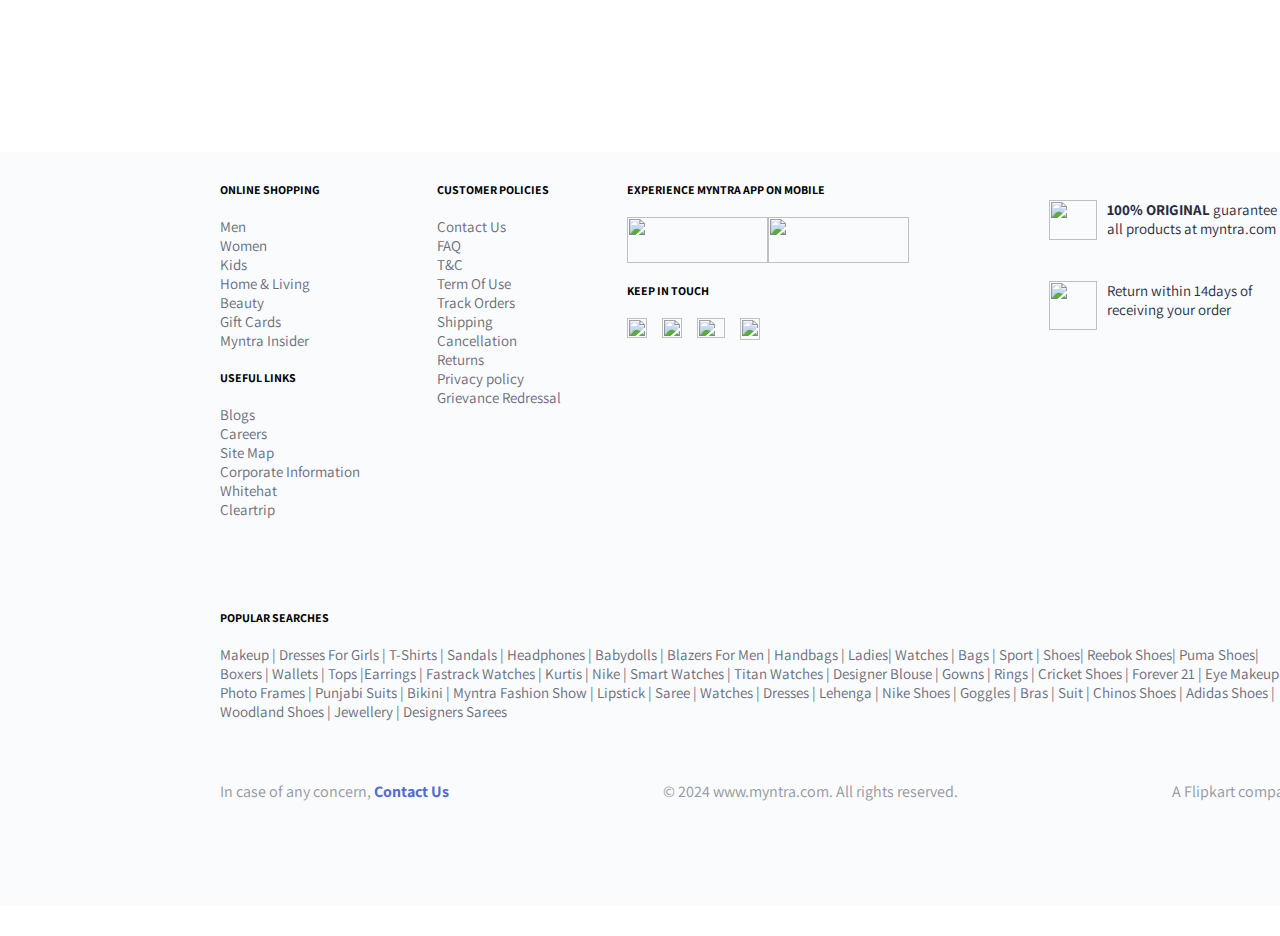
==== commit adeef79d: "first message" ====
--- a/home and living.html
+++ b/home and living.html
@@ -16,10 +16,216 @@
 
             </div>
             <nav>
-                <div class="demo"><a href="">Men</a></div>
+                <div class="demo main-item">
+                    <a href="">Men</a>
+                    <div class="mega-menu">
+                        <div class="mega-menu-section">
+                            <ul>
+                                <h4><a href="">Top wear</a></h4>
+                                <li><a href="">T-Shirts</a></li>
+                                <li><a href="">Casual Shirts</a></li>
+                                <li><a href="">Formal Shirts</a></li>
+                                <li><a href="">Sweatshirts</a></li>
+                                <li><a href="">Sweaters<</a>/li>
+                                <li><a href="">Jackets</a></li>
+                                <li><a href="">Blazers & Coats</a></li>
+                                <li><a href="">Suits</a></li>
+                                <li><a href="">Rain Jackets</a></li>
+                            </ul> <br>
+                            <h4><a href="">Indian & Festive Wear</a></h4>
+                            <ul>
+                                <li><a href="kurtas_kurta_sets.html">Kurtas & Kurta Sets</a></li>
+                                <li><a href="sherwanis.html">Sherwanis</a></li>
+                                <li><a href="nehru_jackets.html">Nehru Jackets</a></li>
+                                <li><a href="dhotis.html">Dhotis</a></li>
+                            </ul>
+                        </div>
+                        <div class="mega-menu-section">
+                            <h4><a href="">Bottomwear</a></h4>
+                            <ul>
+                                <li><a href="">Jeans</a></li>
+                                <li><a href="">Casual Trousers</a></li>
+                                <li><a href="">Formal Trousers</a></li>
+                                <li><a href="">Shorts</a></li>
+                                <li><a href="">Track Pants & Joggers</a></li>
+                            </ul> <br>
+                            <h4><a href="">Innerwear & Sleepwear</a></h4>
+                            <ul>
+                                <li><a href="#briefs-trunks">Briefs & Trunks</a></li>
+                                <li><a href="#boxers">Boxers</a></li>
+                                <li><a href="#vests">Vests</a></li>
+                                <li><a href="#sleepwear-loungewear">Sleepwear & Loungewear</a></li>
+                                <li><a href="#thermals">Thermals</a></li>
+                            </ul> <br>
+                            <h4><a href="">Plus Size</a></h4>
+                        </div>
+                        <div class="mega-menu-section">
+                            <h4><a href="">Footwear</a></h4>
+                            <ul>
+                                <li><a href="">Casual Shoes</a></li>
+                                <li><a href="">Sports Shoes</a></li>
+                                <li><a href="">Formal Shoes</a></li>
+                                <li><a href="">Sneakers</a></li>
+                                <li><a href="">Sandals & Floaters</a></li>
+                                <li><a href="">Flip Flops</a></li>
+                                <li><a href="">Socks</a></li>
+                            </ul> <br>
+                            <h4><a href="">Personal Care & Grooming</a></h4> <br>
+                            <h4><a href="">Sunglasses & Frames</a></h4>
+                            <h4><a href="">Watches</a></h4>
+                        </div>
+                        <div class="mega-menu-section">
+                            <h4><a href="">Sports & Active Wear</a></h4>
+                            <ul>
+                                <li><a href="">Sports Shoes</a></li>
+                                <li><a href="">Sports Sandals</a></li>
+                                <li><a href="">Active T-Shirts</a></li>
+                                <li><a href="">Track Pants & Shorts</a></li>
+                                <li><a href="">Tracksuits</a></li>
+                                <li><a href="">Jackets & Sweatshirt</a>s</li>
+                                <li><a href="">Sports Accessories</a></li>
+                                <li><a href="">Swimwear</a></li>
+                            </ul> <br>
+                            <h4><a href="">Gadgets</a></h4>
+                            <ul>
+                                <li><a href="">Smart Wearable</a></li>
+                                <li><a href="">Fitness Gadgets</a></li>
+                                <li><a href="">Headphones</a></li>
+                                <li><a href="">Speakers</a></li>
+                            </ul>
+                        </div>
+                        <div class="mega-menu-section">
+                            <h4><a href="">Fashion Accessories</a></h4>
+                            <ul>
+                                <li><a href="">Wallets</a></li>
+                                <li><a href="">Belts</a></li>
+                                <li><a href="">Perfumes & Body Mists</a></li>
+                                <li><a href="">Trimmers</a></li>
+                                <li><a href="">Deodorants</a></li>
+                                <li><a href="">Ties, Cufflinks & Pocket Squares</a></li>
+                                <li><a href="">Accessory Gift Sets</a></li>
+                                <li><a href="">Caps & Hats</a></li>
+                                <li><a href="">Mufflers, Scarves & Gloves</a></li>
+                                <li><a href="">Phone Cases</a></li>
+                                <li><a href="">Rings & Wristwear</a></li>
+                                <li><a href="">Helmets</a></li>
+                            </ul> <br>
+                            <h4><a href="">Bags & Backpacks</a></h4>
+                            <h4><a href="">Luggages & Trolleys</a></h4>
+                        </div>
+                    </div>
+                </div>
                 <div  class="demo"><a href="">Women</a></div>
                 <div  class="demo"><a href="">Kids</a></div>
-                <div  class="demo"><a href="home and living.html">Home & Living</a></div>
+                <div class="demo main-item" style="width: 131px;">
+                    <a href="home and living.html">Home & Living</a>
+                    <div class="mega-menu">
+                        <div class="mega-menu-section">
+                            <ul>
+                                <h4 style="color: orange;"><a href="">Bed Linen & Furnishing</a></h4>
+                                <li><a href="">Bed Runners</a></li>
+                                <li><a href="">Mattress Protectors</a></li>
+                                <li><a href="">Bedsheets</a></li>
+                                <li><a href="">Bedding Sets</a></li>
+                                <li><a href="">Blankets, Quilts & Dohars</a></li>
+                                <li><a href="">Pillows & Pillow Covers</a></li>
+                                <li><a href="">Bed Covers</a></li>
+                                <li><a href="">Diwan Sets</a></li>
+                                <li><a href="">Chair Pads & Covers</a></li>
+                                <li><a href="">Sofa Covers</a></li>
+                            </ul> <br>
+                            <h4 style="color: orange;"><a href="">Flooring</a></h4>
+                            <ul>
+                                <li><a href="">Floor Runners</a></li>
+                                <li><a href="">Carpets</a></li>
+                                <li><a href="">Floor Mats & Dhurries</a></li>
+                                <li><a href="">Door Mats</a></li>
+                            </ul>
+                        </div>
+                        <div class="mega-menu-section">
+                            <h4 style="color: orange;"><a href="">Bath</a></h4>
+                            <ul>
+                                <li><a href="">Bath Towels</a></li>
+                                <li><a href="">Hand & Face Towels</a></li>
+                                <li><a href="">Beach Towels</a></li>
+                                <li><a href="">Towels Set</a></li>
+                                <li><a href="">Bath Rugs</a></li>
+                                <li><a href="">Bath Robes</a></li>
+                                <li><a href="">Bathroom Accessories</a></li>
+                                <li><a href="">Shower Curtains</a></li>
+                            </ul> <br>
+                            <h4 style="color: orange;"><a href="">Lamps & Lighting</a></h4>
+                            <ul>
+                                <li><a href="">Floor Lamps</a></li>
+                                <li><a href="">Table Lamps</a></li>
+                                <li><a href="">Wall Lamps</a></li>
+                                <li><a href="">Outdoor Lamps</a></li>
+                                <li><a href="">String Lights</a></li>
+                            </ul> <br>
+                        </div>
+                        <div class="mega-menu-section">
+                            <h4 style="color: orange;"><a href="">Home Décor</a></h4>
+                            <ul>
+                                <li><a href="">Plants & Planters</a></li>
+                                <li><a href="">Aromas & Candles</a></li>
+                                <li><a href="">Clocks</a></li>
+                                <li><a href="">Mirrors</a></li>
+                                <li><a href="">Wall Décor</a></li>
+                                <li><a href="">Festive Decor</a></li>
+                                <li><a href="">Pooja Essentials</a></li>
+                                <li><a href="">Wall Shelves</a></li>
+                                <li><a href="">Fountains</a></li>
+                                <li><a href="">Showpieces & Vases</a></li>
+                                <li><a href="">Ottoman</a></li>
+                            </ul> <br>
+                            <h4 style="color: orange;"><a href="">Cushions & Cushion Covers</a></h4> <br>
+                            <h4 style="color: orange;"><a href="">Curtains</a></h4>
+                        </div>
+                        <div class="mega-menu-section">
+                            <h4 style="color: orange;"><a href="">Home Gift Sets</a></h4>
+                            <br>
+                            <h4 style="color: orange;"><a href="">Kitchen & Table</a></h4>
+                            <ul>
+                                <li><a href="">Table Runners</a></li>
+                                <li><a href="">Dinnerware & Serveware</a></li>
+                                <li><a href="">Cups and Mugs</a></li>
+                                <li><a href="">Bakeware & Cookware</a></li>
+                                <li><a href="">Kitchen Storage & Tools</a></li>
+                                <li><a href="">Bar & Drinkware</a></li>
+                                <li><a href="">Table Covers & Furnishings</a></li>
+                            </ul>
+                            <h4 style="color: orange;"><a href="">Storage</a></h4>
+                            <ul>
+                                <li><a href="">Bins</a></li>
+                                <li><a href="">Hangers</a></li>
+                                <li><a href="">Organisers</a></li>
+                                <li><a href="">Hooks & Holders</a></li>
+                                <li><a href="">Laundry Bags</a></li>
+                            </ul>
+                        </div>
+                        <div class="mega-menu-section">
+                            <h4 style="color: orange;"><a href="">Brands</a></h4>
+                            <ul>
+                                <li><a href="">H&M</a></li>
+                                <li><a href="">Marks & Spencer</a></li>
+                                <li><a href="">Home Centre</a></li>
+                                <li><a href="">Spaces</a></li>
+                                <li><a href="">D'Decor</a></li>
+                                <li><a href="">Story@Home</a></li>
+                                <li><a href="">Pure Home & Living</a></li>
+                                <li><a href="">Swayam</a></li>
+                                <li><a href="">Raymond Home</a></li>
+                                <li><a href="">Maspar</a></li>
+                                <li><a href="">My Trident</a></li>
+                                <li><a href="">Cortina</a></li>
+                                <li><a href="">Random</a></li>
+                                <li><a href="">Ellementry</a></li>
+                                <li><a href="">ROMEE</a></li>
+                                <li><a href="">SEJ by Nisha Gupta</a></li>
+                            </ul> <br>
+                        </div>
+                    </div>
+                </div>
                 <div  class="demo"><a href="">Beauty</a></div>
                 <div  class="demo"><a href="">Studio</a>
                 <div class="studio">NEW</div>
@@ -186,6 +392,13 @@
                 src="https://assets.myntassets.com/w_196,c_limit,fl_progressive,dpr_2.0/assets/images/banners/2019/3/1/a38e440e-1ff7-4092-acbe-46d74b38384a1551443106457-Home-page-Desktop-Brands_13.jpg"
                 style="width: 100%; height: 190px;"></div>
     </div>
+    <div class="base-shopping"></div>
+    <div class="offers">
+        <div class="arrow">
+            <a href=""><i class="fa-solid fa-caret-left fa-2x"></i></a>
+        </div>
+        <span class="offer-text">FLAT ₹300 OFF</span>
+    </div>
     <footer style="padding: 30px 0px 40px 0px; height: 754px;">
         <div class="footer-box1" style="height: 754px;">
             <div class="row1">
--- a/css/style.css
+++ b/css/style.css
@@ -581,34 +581,40 @@
     /* border: 2px solid teal; */
     display: flex;
     /* margin-bottom: 50px; */
-    overflow: hidden;
-
 }
 
 .base1 {
-    width: 50%;
-    height: 100%;
-    /* border: 2px solid gray; */
+    width: 504px;
+    height: 395px;
+    /* border: 2px solid red; */ */
     padding-right: 8px;
     background-color: transparent;
-    transform: scale(1);
-
-}
-.base1:hover {
-    transform: scale(1.1);
+    overflow: hidden;
+    margin-right: 8px;
+
+}
+.base1:hover img{
+    transform: scale(1.05);
+}
+.base1 img {
+    transition: 400ms;
 }
 
 .base2 {
-    width: 50%;
-    height: 100%;
-    /* border: 2px solid goldenrod; */
+    width: 504px;
+    height: 395px;
+    /* border: 2px solid blue;  */
     padding-right: 8px;
     background-color: transparent;
-    transform: scale(1);
-
-}
-.base2:hover {
-    transform: scale(1.1);
+    overflow: hidden;
+    margin-right: 8px;
+
+}
+.base2:hover img{
+    transform: scale(1.05);
+}
+.base2 img {
+    transition: 400ms;
 }
 
 .picture {
@@ -637,44 +643,57 @@
     height: 555px;
     /* border: 4px solid gray; */
     padding-left: 60px;
+    background-color: rgb(239, 237, 237);
     padding-right: 60px;
     display: flex;
+    /* gap: 8px; */
     color: #7e818c;
-    overflow: hidden;
-    transition: 0.6s;
+    position: relative;
 }
 
 .f-box1 {
-    width: 33%;
-    height: 485px;
-    padding-right: 8px;
+    width: 455px;
+    height: 486px;
+    padding-right: 10px;
+    overflow: hidden;
     /* border: 3px solid pink; */
-    transform: scale(0.8);
-}
-.f-box1:hover {
-    transform: scale(0.9);
+}
+.f-box1 img {
+    transition: 300ms;
+}
+.f-box1:hover img{
+    transform: scale(1.05);
+    overflow: hidden;
 }
 
 .f-box2 {
-    width: 33%;
-    height: 485px;
-    padding-right: 8px;
+    width: 455px;
+    height: 486px;
+    padding-right: 10px;
     /* border: 3px solid brown; */
-    transform: scale(0.8);
-}
-.f-box2:hover {
-    transform: scale(0.9);
+    overflow: hidden;
+}
+.f-box2 img {
+    transition: 300ms;
+}
+.f-box2:hover img{
+    transform: scale(1.05);
+    overflow: hidden;
 }
 
 .f-box3 {
-    width: 33%;
-    height: 485px;
-    padding-right: 8px;
+    width: 455px;
+    height: 486px;
+    padding-right: 10px;
     /* border: 3px solid darkolivegreen; */
-    transform: scale(0.8);
-}
-.f-box3:hover {
-    transform: scale(0.9);
+    overflow: hidden;
+}
+.f-box3 img {
+    transition: 300ms;
+}
+.f-box3:hover img{
+    transform: scale(1.05);
+    overflow: hidden;
 }
 
 .fifth-box {
@@ -693,17 +712,21 @@
     padding-right: 60px;
     display: flex;
     overflow: hidden;
-    transition: 0.6s;
 }
 
 .s-box {
     width: 271px;
     height: 245px;
     /* border: 2px solid green; */
-    transform: scale(0.8);
-}
-.s-box:hover {
-    transform: scale(0.9);
+    overflow: hidden;
+}
+
+.s-box:hover img{
+    transform: scale(1.06);
+    cursor: pointer;
+}
+.s-box img {
+    transition: 0.5s;
 }
 
 .mega-menu {
@@ -756,4 +779,10 @@
 .mega-menu-section li:hover {
     font-weight: 700;
     color: black;
+}
+.base-shopping {
+    width: 1519px;
+    height: 50px;
+    margin-top: 50px;
+    /* border: 2px solid red; */
 }